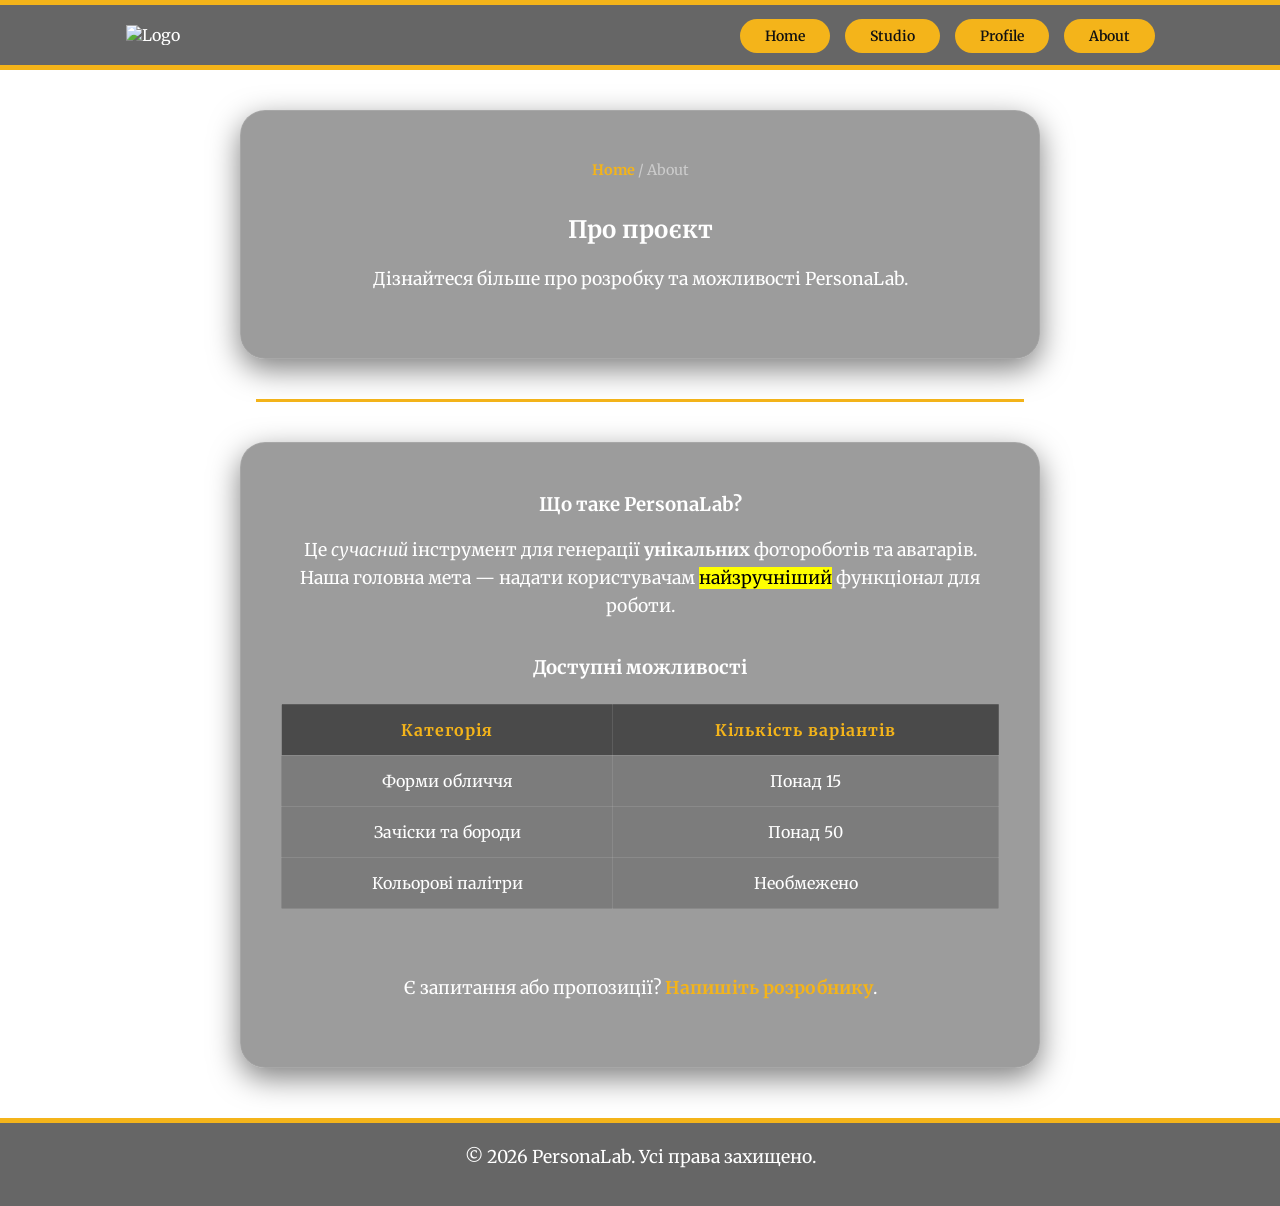
==== about.html @ 851af6e7 "Add files via upload" ====
<!DOCTYPE html>
<html lang="en">
<head>
    <meta charset="UTF-8">
    <meta name="viewport" content="width=device-width, initial-scale=1.0">
    <title>About - PersonaLab</title>
    <link rel="stylesheet" href="style.css">
    <link rel="shortcut icon" href="images/favicon.svg" type="image/x-icon">
    <link rel="preconnect" href="https://fonts.googleapis.com">
    <link rel="preconnect" href="https://fonts.gstatic.com" crossorigin>
    <link href="https://fonts.googleapis.com/css2?family=Merriweather:ital,opsz,wght@0,18..144,300..900;1,18..144,300..900&display=swap" rel="stylesheet">
</head>
<body>
    <header class="header">
        <div class="header_wrapper">
            <nav class="header_nav">
                <img src="images/header.svg" alt="Logo">
                <ul class="header_list">
                    <li class="header_list-item">
                        <a class="header_list-link" href="index.html">Home</a>
                    </li>
                    <li class="header_list-item">
                        <a class="header_list-link" href="studio.html">Studio</a>
                    </li>
                    <li class="header_list-item">
                        <a class="header_list-link" href="profile.html">Profile</a>
                    </li>
                    <li class="header_list-item">
                        <a class="header_list-link" href="about.html">About</a>
                    </li>
                </ul>
            </nav>
        </div>  
    </header>

    <main>
        <section class="page-header">
            <div class="breadcrumbs">
                <a href="index.html">Home</a> / <span>About</span>
            </div>
            
            <div class="page-title">
                <img src="images/about-icon.svg" alt="" width="30">
                <h2>Про проєкт</h2>
            </div>
            
            <p class="page-description">Дізнайтеся більше  про   розробку та можливості PersonaLab.</p>
        </section>

        <hr>

        <section class="about-info">
            <h3>Що таке <b>PersonaLab</b>?</h3>
            <p>Це <i>сучасний</i> інструмент для генерації <strong>унікальних</strong> фотороботів та аватарів. Наша головна мета — надати користувачам <mark>найзручніший</mark> функціонал для роботи.</p>

            <br>

            <h3>Доступні можливості</h3>
            
            <table border="1" cellpadding="10" cellspacing="0">
                <tr>
                    <th>Категорія</th>
                    <th>Кількість варіантів</th>
                </tr>
                <tr>
                    <td>Форми обличчя</td>
                    <td>Понад 15</td>
                </tr>
                <tr>
                    <td>Зачіски та бороди</td>
                    <td>Понад 50</td>
                </tr>
                <tr>
                    <td>Кольорові палітри</td>
                    <td>Необмежено</td>
                </tr>
            </table>

            <br><br>
            <p>Є запитання або пропозиції? <a href="contact.html">Напишіть розробнику</a>.</p>
        </section>
    </main>

    <footer class="footer">
        <div class="footer_wrapper">
            <p>&copy; 2026 PersonaLab. Усі права захищено.</p>
        </div>
    </footer>
    <script src="script.js"></script>
</body>
</html>
---- style.css ----
:root {
    --accent-yellow: #f4b41a; 
    --dark-gray: #333333;
    --text-light: #ffffff;
}

* {
    margin: 0;
    padding: 0;
    box-sizing: border-box;
}

body {
    font-family: "Merriweather", serif;
    background-image: url('images/bg-pattern.png'); 
    background-repeat: repeat; 
    background-attachment: fixed; 
    color: var(--text-light); 
}

.header {
    background-color: #666666; 
    padding-block: 20px;
    border-bottom: 5px solid var(--accent-yellow); 
    border-top: 5px solid var(--accent-yellow); 
}

.header_wrapper {
    max-width: 1069px;
    margin-inline: auto;
    padding: 0 20px;
}

.header_nav {
    display: flex;
    justify-content: space-between;
    align-items: center;
}

.header_list {
    display: flex;
    gap: 15px;
    list-style: none; 
}

.header_list-link {
    font-weight: 600;
    font-size: 14px;
    color: #111;
    background-color: var(--accent-yellow); 
    padding: 8px 25px; 
    border-radius: 20px; 
    text-decoration: none;
    transition: background-color 0.3s, transform 0.2s; 
}

.header_list-link:hover {
    background-color: #f4b41a; 
}

.header_list-link:active {
    background-color: #b07d0a; 
    transform: translateY(0); 
}

.hero_container, .what-is, .how-it-works, .examples, .welcome, .studio-workspace, .profile-intro, .auth-forms, .guide-content, .about-info, .contact-form, .page-header {
    background-color: rgba(90, 90, 90, 0.6);
    backdrop-filter: blur(10px);
    border-radius: 25px; 
    padding: 50px 40px; 
    max-width: 800px; 
    margin: 40px auto; 
    text-align: center; 
    box-shadow: 0 10px 30px rgba(0, 0, 0, 0.5); 
    border: 1px solid rgba(255, 255, 255, 0.1);
}

h1, h2, h3 {
    margin-bottom: 20px;
    color: var(--text-light);
}

p {
    line-height: 1.6;
    margin-bottom: 15px;
    font-size: 1.1rem;
}

.btn-primary {
    display: inline-block;
    background-color: var(--accent-yellow);
    color: #111;
    font-weight: bold;
    padding: 15px 40px;
    border-radius: 30px;
    text-decoration: none;
    margin-top: 20px;
    transition: 0.3s;
}

.btn-primary:hover {
    background-color: #d49a11;
}

hr {
    border: none;
    height: 3px;
    background-color: var(--accent-yellow);
    margin: 40px auto;
    width: 60%; 
}

.footer {
    text-align: center;
    padding: 20px;
    background-color: #666666;
    border-top: 5px solid var(--accent-yellow);
    margin-top: 50px;
}

a {
    color: var(--accent-yellow);
    text-decoration: none;
    font-weight: bold;
    transition: color 0.3s, text-decoration 0.3s;
}

a:hover {
    color: var(--text-light);
    text-decoration: underline;
}

.breadcrumbs {
    font-size: 0.9rem;
    margin-bottom: 15px;
    color: #cccccc;
}

table {
    width: 100%;
    border-collapse: collapse;
    margin: 25px 0;
    background-color: rgba(0, 0, 0, 0.2);
}

th, td {
    padding: 15px; 
    border: 1px solid rgba(255, 255, 255, 0.1);
    text-align: center;
}

th {
    background-color: rgba(0, 0, 0, 0.4);
    color: var(--accent-yellow);
    font-weight: bold;
    letter-spacing: 1px;
}

tr:hover {
    background-color: rgba(244, 180, 26, 0.15);
    transition: background-color 0.3s;
}

.forms-container {
    display: flex;
    flex-wrap: wrap; 
    gap: 40px;
    justify-content: center;
}

.form-box {
    flex: 1;
    min-width: 280px;
    background-color: rgba(0, 0, 0, 0.2);
    padding: 30px;
    border-radius: 15px;
    border: 1px solid rgba(255, 255, 255, 0.05);
}

.form-group {
    margin-bottom: 20px;
    text-align: left;
}

.form-group label {
    display: block;
    margin-bottom: 8px;
    font-size: 0.9rem;
    color: #cccccc;
    letter-spacing: 1px;
}

input[type="text"],
input[type="email"],
input[type="password"],
textarea {
    width: 100%;
    padding: 12px 15px;
    background-color: rgba(255, 255, 255, 0.1);
    border: 1px solid rgba(255, 255, 255, 0.2);
    border-radius: 8px;
    color: var(--text-light); 
    font-family: inherit;
    font-size: 1rem;
    transition: border-color 0.3s, box-shadow 0.3s; 
    outline: none; 
}

input[type="text"]:focus,
input[type="email"]:focus,
input[type="password"]:focus,
textarea:focus {
    border-color: var(--accent-yellow);
    box-shadow: 0 0 8px rgba(244, 180, 26, 0.5); 
    background-color: rgba(255, 255, 255, 0.15); 
}

button {
    cursor: pointer;
    border: none;
    font-family: inherit;
    font-size: 1rem;
}

.btn-secondary {
    display: inline-block;
    background-color: transparent;
    color: var(--accent-yellow);
    border: 2px solid var(--accent-yellow);
    font-weight: bold;
    padding: 13px 38px;
    border-radius: 30px;
    transition: 0.3s;
    margin-top: 10px;
}

.btn-secondary:hover {
    background-color: var(--accent-yellow);
    color: #111;
}

/* =========================================
   СТИЛІ ДЛЯ ФОРМИ ВХОДУ/РЕЄСТРАЦІЇ (ТАБИ)
   ========================================= */

.auth-container {
    max-width: 400px;
    margin: 0 auto; 
    background-color: rgba(0, 0, 0, 0.2);
    padding: 30px;
    border-radius: 15px;
    border: 1px solid rgba(255, 255, 255, 0.05);
}

.auth-tabs {
    display: flex;
    gap: 10px;
    margin-bottom: 25px;
}

.tab-btn {
    flex: 1; 
    padding: 12px;
    background-color: transparent;
    border: 2px solid rgba(255, 255, 255, 0.2);
    color: var(--text-light);
    border-radius: 8px;
    transition: 0.3s;
    font-weight: bold;
}

.tab-btn.active {
    background-color: var(--accent-yellow);
    color: #111;
    border-color: var(--accent-yellow);
}

.tab-btn:hover:not(.active) {
    border-color: var(--accent-yellow);
    color: var(--accent-yellow);
}

.password-box {
    position: relative;
    margin-bottom: 15px;
}

.password-box input {
    margin-bottom: 0;
}

.toggle-password {
    position: absolute;
    right: 12px;
    top: 50%;
    transform: translateY(-50%); 
    background: none;
    border: none;
    cursor: pointer;
    font-size: 18px;
    color: #aaa;
    transition: color 0.3s;
}

.toggle-password:hover {
    color: var(--accent-yellow);
}

.textarea-box {
    position: relative;
}

#char-counter {
    text-align: right;
    font-size: 0.8rem;
    color: #aaa;
    margin-top: -10px; 
    margin-bottom: 15px;
}

.text-danger {
    color: #ff4d4d !important;
    font-weight: bold;
}

.profile-card {
    background-color: rgba(0, 0, 0, 0.3);
    padding: 40px;
    border-radius: 20px;
    border: 2px solid var(--accent-yellow);
    text-align: center;
}

.user-avatar {
    width: 80px;
    margin-bottom: 15px;
    filter: invert(1); 
}

.status-badge {
    background: var(--accent-yellow);
    color: black;
    padding: 2px 10px;
    border-radius: 10px;
    font-size: 0.9rem;
    font-weight: bold;
}

.user-stats {
    display: flex;
    justify-content: center;
    gap: 30px;
    margin: 25px 0;
    padding: 20px;
    background: rgba(255, 255, 255, 0.05);
    border-radius: 10px;
}

.stat-item strong {
    display: block;
    font-size: 1.5rem;
    color: var(--accent-yellow);
}

.btn-link {
    background: none;
    border: none;
    color: #aaa;
    text-decoration: underline;
    cursor: pointer;
    font-size: 0.9rem;
    transition: color 0.3s;
}

.btn-link:hover {
    color: var(--accent-yellow);
}

.dashboard-actions {
    margin-top: 20px;
}


.retro-editor {
    background-color: #1e1e1e; 
    border-style: solid;
    border-color: #111;
    border-width: 4px 3px 5px 6px; 
    border-radius: 8px;
    max-width: 800px;
    margin: 40px auto;
    padding: 15px;
    box-shadow: 8px 8px 0px rgba(0, 0, 0, 0.5);
}


.editor-header {
    background: repeating-linear-gradient(
        -45deg,
        #333,
        #333 10px,
        #222 10px,
        #222 20px
    ); 
    border-style: solid;
    border-color: #111;
    border-width: 4px 3px 4px 6px; 
    border-radius: 4px;
    text-align: center;
    padding: 15px;
    margin-bottom: 15px;
}

.editor-header h2 {
    margin: 0;
    color: var(--text-light);
    text-transform: uppercase;
    letter-spacing: 2px;
    text-shadow: 2px 2px 0px #000;
}


.editor-body {
    display: grid;
    grid-template-columns: 100px 1fr 100px; 
    gap: 15px;
    height: 400px; 
}


.column-left, .column-right {
    display: grid;
    grid-template-rows: repeat(4, 1fr); 
    gap: 10px;
}

.retro-btn {
    background-color: #3a3a3a; 
    border-style: solid;
    border-width: 4px 3px 5px 6px; 
    border-color: #666 #111 #111 #666; 
    border-radius: 4px;
    font-size: 2rem; 
    display: flex;
    justify-content: center;
    align-items: center;
    cursor: pointer;
    transition: background-color 0.1s;
    color: white;
}

.retro-btn:hover {
    background-color: #4a4a4a;
}

/*Активний стан кнопки*/
.retro-btn.active, .retro-btn:active {
    background-color: #222; 
    border-color: #111 #666 #666 #111; 
    box-shadow: inset 4px 4px 8px rgba(0, 0, 0, 0.6); 
    padding-top: 4px; 
    padding-left: 4px;
}

/*Полотно*/
.column-center {
    background-color: #f5f5f5;
    background-image: 
        linear-gradient(#ccc 1px, transparent 1px),
        linear-gradient(90deg, #ccc 1px, transparent 1px);
    background-size: 20px 20px;
    border-style: solid;
    border-color: #111;
    border-width: 4px 3px 4px 6px; 
    border-radius: 4px;
    display: flex;
    justify-content: center;
    align-items: center;
    box-shadow: inset 0 0 20px rgba(0,0,0,0.1);
}

/*Обличчя*/
.face-preview {
    width: 180px;
    height: 220px;
    background-color: #C68642; 
    border-radius: 50% 50% 50% 50% / 45% 45% 55% 55%;
    display: flex;
    flex-direction: column;
    align-items: center;
    justify-content: center;
    gap: 15px;
    transition: background-color 0.3s;
    box-shadow: 5px 5px 15px rgba(0,0,0,0.3); 
}

/*Розміри рис обличчя*/
#face-eyes { font-size: 35px; font-weight: bold; }
#face-nose { font-size: 25px; font-weight: bold; }
#face-mouth { font-size: 30px; font-weight: bold; }

/*Undo/Redo*/
.action-group {
    display: flex;
    justify-content: space-evenly;
    align-items: center;
    padding: 0;
    cursor: default; 
}

.action-group:active {
    border-color: #666 #111 #111 #666;
    background-color: #3a3a3a;
    box-shadow: none;
    padding: 0;
}

.mini-btn {
    background: transparent;
    border: none;
    font-size: 1.1rem;
    cursor: pointer;
    transition: transform 0.1s;
}

.mini-btn:active {
    transform: scale(0.8) translateY(2px); 
}


.kidpix-guy {
    width: 32px;
    height: 32px;
    border-radius: 50%;
    object-fit: cover;
    box-shadow: 0 2px 5px rgba(0, 0, 0, 0.8);
    border: 1px solid #111;
}

/*ПАРАЛАКС*/

.parallax-container {
    position: relative; 
    overflow: hidden;  }


.hero_container {
    position: relative;
    z-index: 2;
}


.parallax-item {
    position: absolute;
    font-size: 3rem; 
    z-index: 1;
    user-select: none;
    pointer-events: none;
    filter: drop-shadow(0px 10px 15px rgba(0, 0, 0, 0.5));
    transition: transform 0.1s ease-out;
}

/*АДАПТИВНИЙ ВЕБДИЗАЙН*/

/* 3. Зображення, що адаптуються для різних пристроїв */
img {
    max-width: 100%;
    height: auto;
    object-fit: contain;
}

/*4. Використання медіа-запитів для розміру екрану менше 768px (Планшети та Телефони) */
@media screen and (max-width: 768px) {
    
    /* 1. Навігаційне меню адаптується для зручного використання */
    .header_nav {
        flex-direction: column; /* Ставимо логотип зверху, а меню під ним */
        gap: 15px;
    }
    
    .header_list {
        flex-wrap: wrap; /* Дозволяємо кнопкам переноситися на новий рядок */
        justify-content: center;
        gap: 10px;
    }

    /* Зменшуємо відступи в усіх головних контейнерах, щоб економити місце на телефоні */
    .hero_container, .what-is, .how-it-works, .examples, .welcome, .studio-workspace, .profile-intro, .auth-forms, .guide-content, .about-info, .contact-form, .page-header {
        padding: 30px 20px;
        margin: 20px 10px;
    }

    /* 2. Гнучкий сітковий макет: Перебудова ретро-редактора */
    .editor-body {
        /* Змінюємо структуру з 3 колонок на 1 колонку і 3 рядки */
        grid-template-columns: 1fr; 
        grid-template-rows: auto auto auto; 
        height: auto; /* Вимикаємо фіксовану висоту */
        gap: 20px;
    }

    /* Бокові панелі перетворюємо на горизонтальні панелі */
    .column-left, .column-right {
        grid-template-columns: repeat(4, 1fr); /* 4 кнопки в один ряд */
        grid-template-rows: auto;
    }

    /* Трохи зменшуємо 3D-кнопки, щоб вони вмістилися в ширину телефону */
    .retro-btn {
        font-size: 1.5rem;
        padding: 5px 0;
        border-width: 3px 2px 4px 5px; /* Робимо рамку трохи тоншою */
    }

    /* Оптимізація кнопки з людиною (Oops!) для телефону */
    .kidpix-guy {
        width: 24px;
        height: 24px;
    }
    
    .mini-btn {
        font-size: 1rem;
    }

    /* Зменшуємо розміри обличчя на телефоні, щоб воно не вилазило */
    .face-preview {
        width: 140px;
        height: 180px;
        gap: 10px;
    }

    #face-eyes { font-size: 28px; }
    #face-nose { font-size: 20px; }
    #face-mouth { font-size: 24px; }
}

/* Медіа-запит для зовсім маленьких екранів (старі смартфони) */
@media screen and (max-width: 480px) {
    h1 { font-size: 1.5rem; }
    h2 { font-size: 1.2rem; }
    
    .header_list-link {
        padding: 8px 15px;
        font-size: 12px;
    }
}
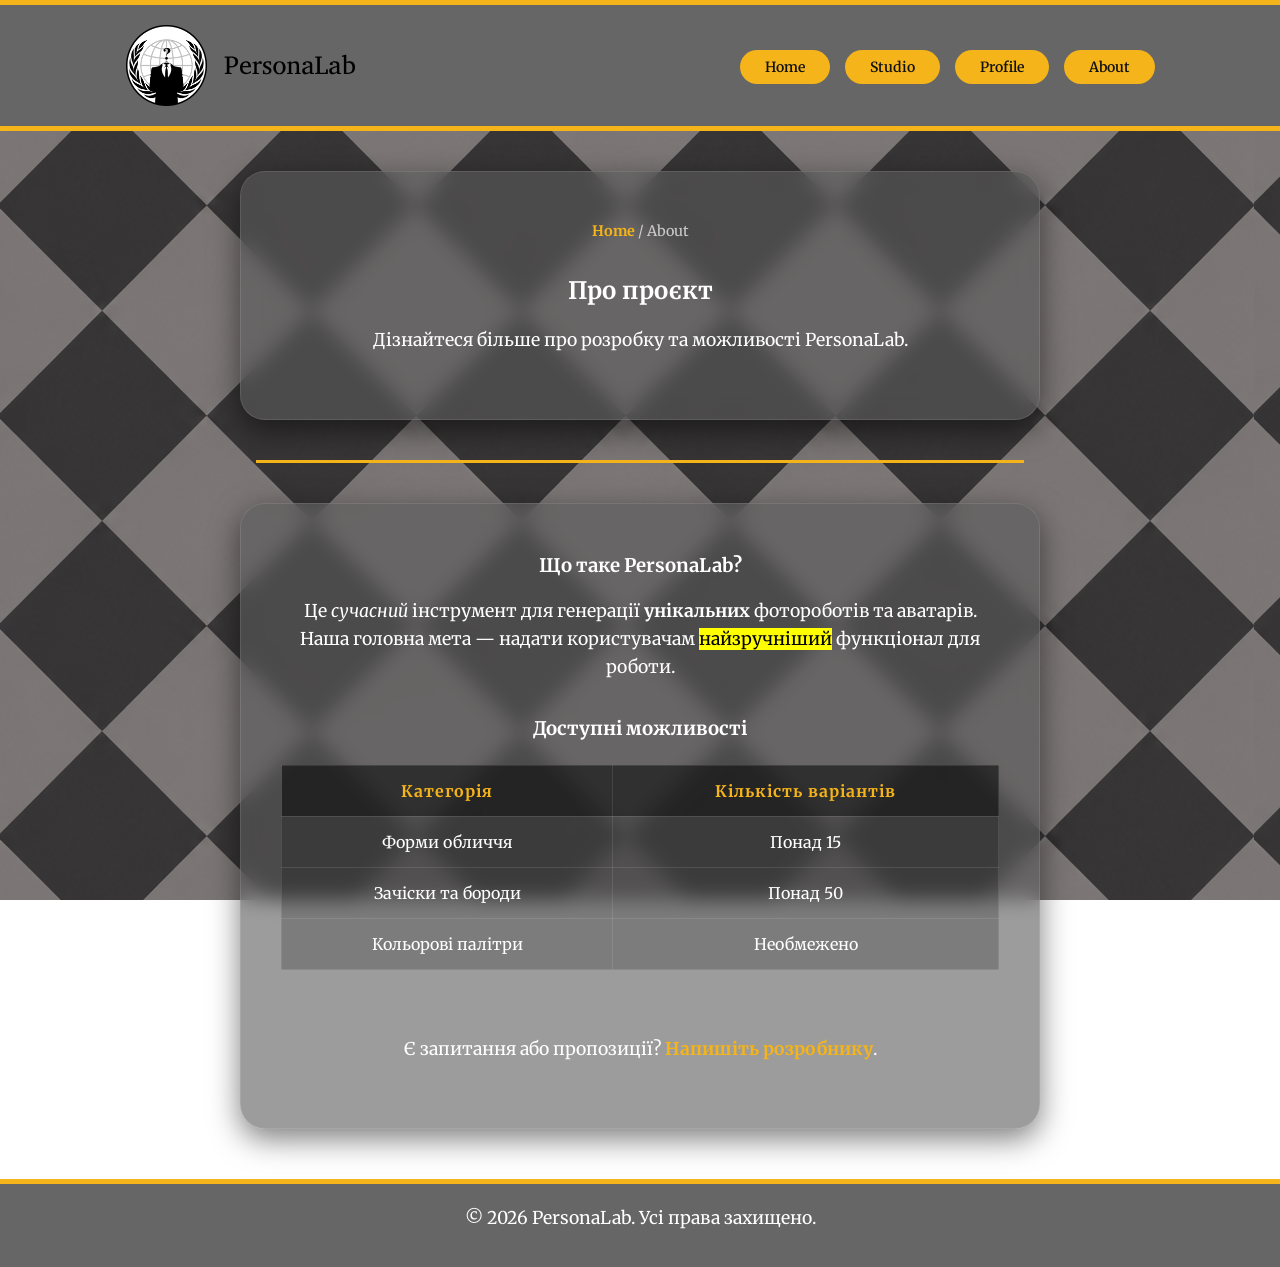
==== commit 2c74d2cd: "Add files via upload" ====
--- a/about.html
+++ b/about.html
@@ -86,6 +86,6 @@
             <p>&copy; 2026 PersonaLab. Усі права захищено.</p>
         </div>
     </footer>
-    <script src="script.js"></script>
+    <script src="script.js" defer></script>
 </body>
 </html>
--- a/style.css
+++ b/style.css
@@ -569,28 +569,28 @@
     object-fit: contain;
 }
 
-/*4. Використання медіа-запитів для розміру екрану менше 768px (Планшети та Телефони) */
+/*4. для розміру екрану менше 768px*/
 @media screen and (max-width: 768px) {
     
-    /* 1. Навігаційне меню адаптується для зручного використання */
+   
     .header_nav {
-        flex-direction: column; /* Ставимо логотип зверху, а меню під ним */
+        flex-direction: column; 
         gap: 15px;
     }
     
     .header_list {
-        flex-wrap: wrap; /* Дозволяємо кнопкам переноситися на новий рядок */
+        flex-wrap: wrap;
         justify-content: center;
         gap: 10px;
     }
 
-    /* Зменшуємо відступи в усіх головних контейнерах, щоб економити місце на телефоні */
+    /* Зменшуємо відступи в усіх головних контейнерах */
     .hero_container, .what-is, .how-it-works, .examples, .welcome, .studio-workspace, .profile-intro, .auth-forms, .guide-content, .about-info, .contact-form, .page-header {
         padding: 30px 20px;
         margin: 20px 10px;
     }
 
-    /* 2. Гнучкий сітковий макет: Перебудова ретро-редактора */
+    /* 2. редактор */
     .editor-body {
         /* Змінюємо структуру з 3 колонок на 1 колонку і 3 рядки */
         grid-template-columns: 1fr; 
@@ -599,20 +599,20 @@
         gap: 20px;
     }
 
-    /* Бокові панелі перетворюємо на горизонтальні панелі */
+    
     .column-left, .column-right {
         grid-template-columns: repeat(4, 1fr); /* 4 кнопки в один ряд */
         grid-template-rows: auto;
     }
 
-    /* Трохи зменшуємо 3D-кнопки, щоб вони вмістилися в ширину телефону */
+   
     .retro-btn {
         font-size: 1.5rem;
         padding: 5px 0;
-        border-width: 3px 2px 4px 5px; /* Робимо рамку трохи тоншою */
-    }
-
-    /* Оптимізація кнопки з людиною (Oops!) для телефону */
+        border-width: 3px 2px 4px 5px;
+    }
+
+   
     .kidpix-guy {
         width: 24px;
         height: 24px;
@@ -622,7 +622,7 @@
         font-size: 1rem;
     }
 
-    /* Зменшуємо розміри обличчя на телефоні, щоб воно не вилазило */
+
     .face-preview {
         width: 140px;
         height: 180px;
@@ -634,7 +634,7 @@
     #face-mouth { font-size: 24px; }
 }
 
-/* Медіа-запит для зовсім маленьких екранів (старі смартфони) */
+/* Медіа-запит для зовсім малих екранів*/
 @media screen and (max-width: 480px) {
     h1 { font-size: 1.5rem; }
     h2 { font-size: 1.2rem; }
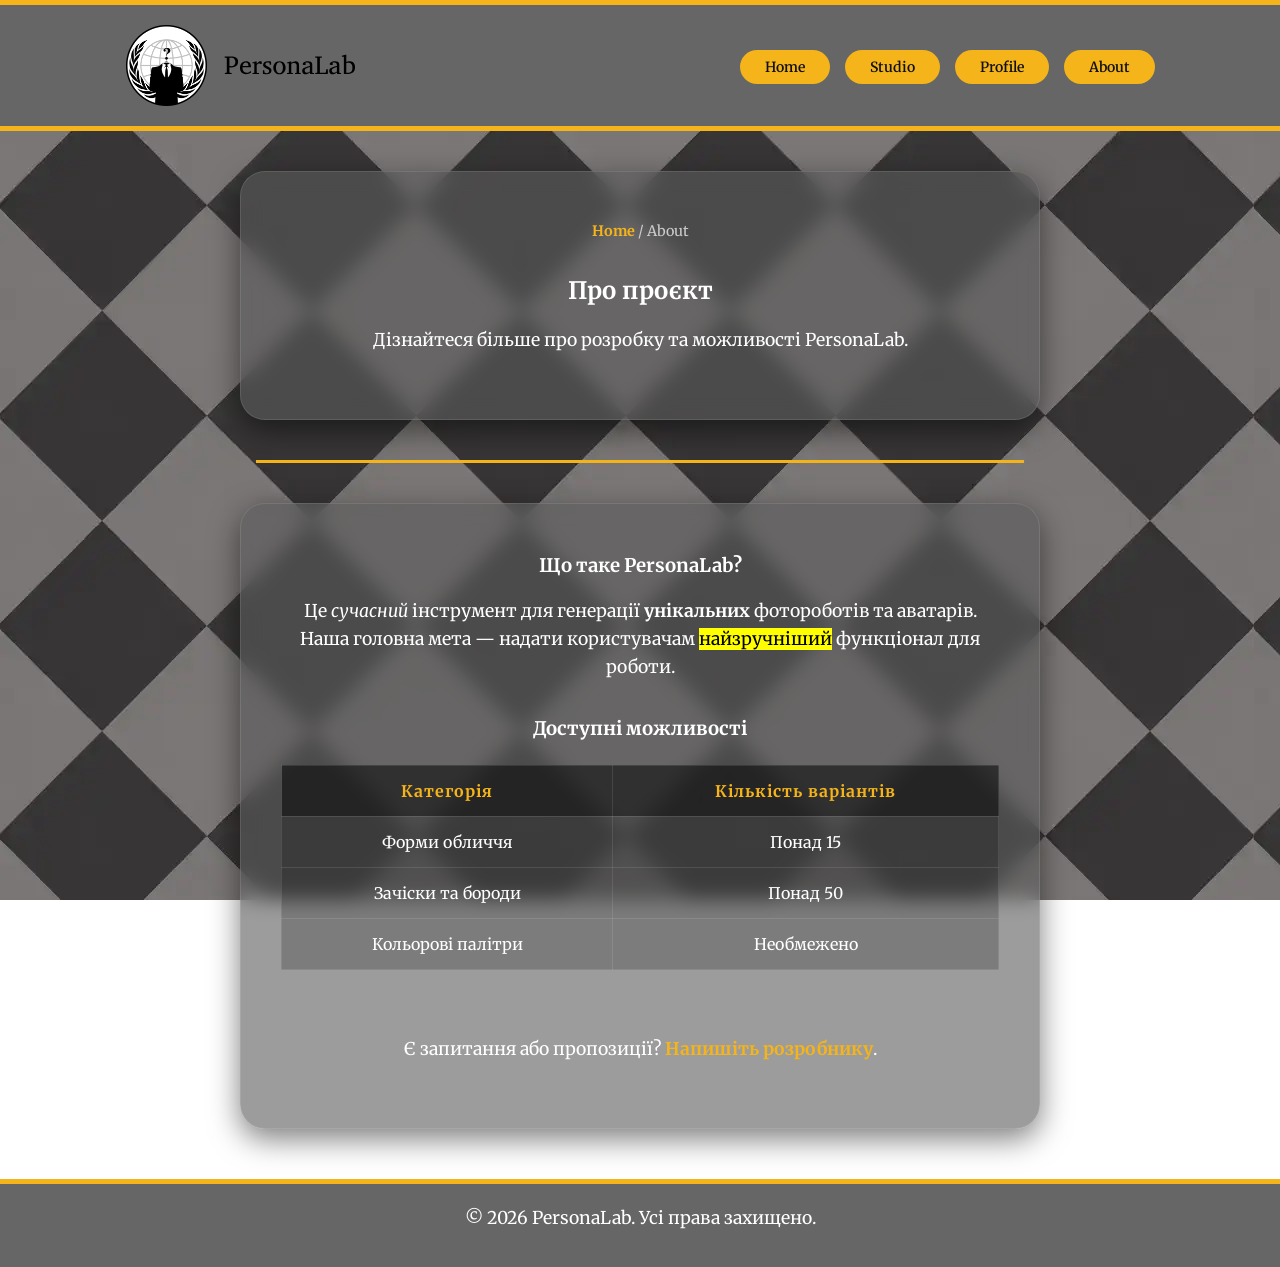
==== commit 74c6b11e: "Add files via upload Final wave, hopefully" ====
--- a/about.html
+++ b/about.html
@@ -3,8 +3,8 @@
 <head>
     <meta charset="UTF-8">
     <meta name="viewport" content="width=device-width, initial-scale=1.0">
-    <title>About - PersonaLab</title>
-    <link rel="stylesheet" href="style.css">
+   <title>Про проєкт PersonaLab - Генератор аватарів</title>
+    <meta name="description" content="Дізнайтеся більше про розробку та можливості генератора персонажів PersonaLab. Сучасний інструмент з ретро-дизайном.">   <link rel="stylesheet" href="style.min.css">
     <link rel="shortcut icon" href="images/favicon.svg" type="image/x-icon">
     <link rel="preconnect" href="https://fonts.googleapis.com">
     <link rel="preconnect" href="https://fonts.gstatic.com" crossorigin>
--- a/style.min.css
+++ b/style.min.css
@@ -0,0 +1 @@
+a:hover,body,h1,h2,h3{color:var(--text-light)}.footer,td,th{text-align:center}:root{--accent-yellow:#f4b41a;--dark-gray:#333333;--text-light:#ffffff}*{margin:0;padding:0;box-sizing:border-box}body{font-family:Merriweather,serif;background-image:url('images/bg-pattern.webp');background-repeat:repeat;background-attachment:fixed}.header{background-color:#666;padding-block:20px;border-bottom:5px solid var(--accent-yellow);border-top:5px solid var(--accent-yellow)}.header_wrapper{max-width:1069px;margin-inline:auto;padding:0 20px}.header_nav{display:flex;justify-content:space-between;align-items:center}.header_list{display:flex;gap:15px;list-style:none}.header_list-link{font-weight:600;font-size:14px;color:#111;background-color:var(--accent-yellow);padding:8px 25px;border-radius:20px;text-decoration:none;transition:background-color .3s,transform .2s}.btn-primary,a{text-decoration:none;font-weight:700}.breadcrumbs,.form-group label{font-size:.9rem;color:#ccc}.header_list-link:hover{background-color:#f4b41a}.header_list-link:active{background-color:#b07d0a;transform:translateY(0)}.about-info,.auth-forms,.contact-form,.examples,.guide-content,.hero_container,.how-it-works,.page-header,.profile-intro,.studio-workspace,.welcome,.what-is{background-color:rgba(90,90,90,.6);backdrop-filter:blur(10px);border-radius:25px;padding:50px 40px;max-width:800px;margin:40px auto;text-align:center;box-shadow:0 10px 30px rgba(0,0,0,.5);border:1px solid rgba(255,255,255,.1)}h1,h2,h3{margin-bottom:20px}.breadcrumbs,p{margin-bottom:15px}p{line-height:1.6;font-size:1.1rem}.btn-primary{display:inline-block;background-color:var(--accent-yellow);color:#111;padding:15px 40px;border-radius:30px;margin-top:20px;transition:.3s}.btn-link,a:hover{text-decoration:underline}.btn-primary:hover{background-color:#d49a11}.btn-secondary:hover,.tab-btn.active,hr{background-color:var(--accent-yellow)}hr{border:none;height:3px;margin:40px auto;width:60%}.footer{padding:20px;background-color:#666;border-top:5px solid var(--accent-yellow);margin-top:50px}.form-box,table{background-color:rgba(0,0,0,.2)}a{color:var(--accent-yellow);transition:color .3s,text-decoration .3s}.btn-secondary,th{color:var(--accent-yellow);font-weight:700}table{width:100%;border-collapse:collapse;margin:25px 0}td,th{padding:15px;border:1px solid rgba(255,255,255,.1)}th{background-color:rgba(0,0,0,.4);letter-spacing:1px}tr:hover{background-color:rgba(244,180,26,.15);transition:background-color .3s}.forms-container{display:flex;flex-wrap:wrap;gap:40px;justify-content:center}.form-box{flex:1;min-width:280px;padding:30px;border-radius:15px;border:1px solid rgba(255,255,255,.05)}.form-group{margin-bottom:20px;text-align:left}.form-group label{display:block;margin-bottom:8px;letter-spacing:1px}input[type=email],input[type=password],input[type=text],textarea{width:100%;padding:12px 15px;background-color:rgba(255,255,255,.1);border:1px solid rgba(255,255,255,.2);border-radius:8px;color:var(--text-light);font-family:inherit;font-size:1rem;transition:border-color .3s,box-shadow .3s;outline:0}input[type=email]:focus,input[type=password]:focus,input[type=text]:focus,textarea:focus{border-color:var(--accent-yellow);box-shadow:0 0 8px rgba(244,180,26,.5);background-color:rgba(255,255,255,.15)}button{cursor:pointer;border:none;font-family:inherit;font-size:1rem}.btn-secondary{display:inline-block;background-color:transparent;border:2px solid var(--accent-yellow);padding:13px 38px;border-radius:30px;transition:.3s;margin-top:10px}.btn-secondary:hover{color:#111}.auth-container{max-width:400px;margin:0 auto;background-color:rgba(0,0,0,.2);padding:30px;border-radius:15px;border:1px solid rgba(255,255,255,.05)}.auth-tabs{display:flex;gap:10px;margin-bottom:25px}.tab-btn{flex:1;padding:12px;background-color:transparent;border:2px solid rgba(255,255,255,.2);color:var(--text-light);border-radius:8px;transition:.3s;font-weight:700}.retro-btn,.user-stats{justify-content:center}.btn-link,.toggle-password{transition:color .3s;cursor:pointer}.tab-btn.active{color:#111;border-color:var(--accent-yellow)}.btn-link:hover,.stat-item strong,.toggle-password:hover{color:var(--accent-yellow)}.tab-btn:hover:not(.active){border-color:var(--accent-yellow);color:var(--accent-yellow)}.password-box{position:relative;margin-bottom:15px}.password-box input{margin-bottom:0}.toggle-password{position:absolute;right:12px;top:50%;transform:translateY(-50%);background:0 0;border:none;font-size:18px;color:#aaa}.hero_container,.textarea-box{position:relative}#char-counter{text-align:right;font-size:.8rem;color:#aaa;margin-top:-10px;margin-bottom:15px}.text-danger{color:#ff4d4d!important;font-weight:700}.profile-card{background-color:rgba(0,0,0,.3);padding:40px;border-radius:20px;border:2px solid var(--accent-yellow);text-align:center}.user-avatar{width:80px;margin-bottom:15px;filter:invert(1)}.status-badge{background:var(--accent-yellow);color:#000;padding:2px 10px;border-radius:10px;font-size:.9rem;font-weight:700}.user-stats{display:flex;gap:30px;margin:25px 0;padding:20px;background:rgba(255,255,255,.05);border-radius:10px}.stat-item strong{display:block;font-size:1.5rem}.btn-link{background:0 0;border:none;color:#aaa;font-size:.9rem}.editor-header,.retro-editor{border-color:#111;padding:15px}.dashboard-actions{margin-top:20px}.retro-editor{background-color:#1e1e1e;border-style:solid;border-width:4px 3px 5px 6px;border-radius:8px;max-width:800px;margin:40px auto;box-shadow:8px 8px 0 rgba(0,0,0,.5)}.column-center,.editor-header,.retro-btn{border-style:solid;border-radius:4px}.editor-header{background:repeating-linear-gradient(-45deg,#333,#333 10px,#222 10px,#222 20px);border-width:4px 3px 4px 6px;text-align:center;margin-bottom:15px}.editor-header h2{margin:0;color:var(--text-light);text-transform:uppercase;letter-spacing:2px;text-shadow:2px 2px 0 #000}.editor-body{display:grid;grid-template-columns:100px 1fr 100px;gap:15px;height:400px}.column-left,.column-right{display:grid;grid-template-rows:repeat(4,1fr);gap:10px}.retro-btn{background-color:#3a3a3a;border-width:4px 3px 5px 6px;border-color:#666 #111 #111 #666;font-size:2rem;display:flex;align-items:center;cursor:pointer;transition:background-color .1s;color:#fff}.retro-btn:hover{background-color:#4a4a4a}.retro-btn.active,.retro-btn:active{background-color:#222;border-color:#111 #666 #666 #111;box-shadow:inset 4px 4px 8px rgba(0,0,0,.6);padding-top:4px;padding-left:4px}.column-center{background-color:#f5f5f5;background-image:linear-gradient(#ccc 1px,transparent 1px),linear-gradient(90deg,#ccc 1px,transparent 1px);background-size:20px 20px;border-color:#111;border-width:4px 3px 4px 6px;display:flex;justify-content:center;align-items:center;box-shadow:inset 0 0 20px rgba(0,0,0,.1)}.face-preview{width:180px;height:220px;background-color:#c68642;border-radius:50%/45% 45% 55% 55%;display:flex;flex-direction:column;align-items:center;justify-content:center;gap:15px;transition:background-color .3s;box-shadow:5px 5px 15px rgba(0,0,0,.3)}#face-eyes{font-size:35px;font-weight:700}#face-nose{font-size:25px;font-weight:700}#face-mouth{font-size:30px;font-weight:700}.action-group{display:flex;justify-content:space-evenly;align-items:center;padding:0;cursor:default}.action-group:active{border-color:#666 #111 #111 #666;background-color:#3a3a3a;box-shadow:none;padding:0}.mini-btn{background:0 0;border:none;font-size:1.1rem;cursor:pointer;transition:transform .1s}.mini-btn:active{transform:scale(.8) translateY(2px)}.kidpix-guy{width:32px;height:32px;border-radius:50%;object-fit:cover;box-shadow:0 2px 5px rgba(0,0,0,.8);border:1px solid #111}.parallax-container{position:relative;overflow:hidden}.hero_container{z-index:2}.parallax-item{position:absolute;font-size:3rem;z-index:1;user-select:none;pointer-events:none;filter:drop-shadow(0px 10px 15px rgba(0, 0, 0, .5));transition:transform .1s ease-out}img{max-width:100%;height:auto;object-fit:contain}@media screen and (max-width:768px){.header_nav{flex-direction:column;gap:15px}.header_list{flex-wrap:wrap;justify-content:center;gap:10px}.about-info,.auth-forms,.contact-form,.examples,.guide-content,.hero_container,.how-it-works,.page-header,.profile-intro,.studio-workspace,.welcome,.what-is{padding:30px 20px;margin:20px 10px}.editor-body{grid-template-columns:1fr;grid-template-rows:auto auto auto;height:auto;gap:20px}.column-left,.column-right{grid-template-columns:repeat(4,1fr);grid-template-rows:auto}.retro-btn{font-size:1.5rem;padding:5px 0;border-width:3px 2px 4px 5px}.kidpix-guy{width:24px;height:24px}.mini-btn{font-size:1rem}.face-preview{width:140px;height:180px;gap:10px}#face-eyes{font-size:28px}#face-nose{font-size:20px}#face-mouth{font-size:24px}}@media screen and (max-width:480px){h1{font-size:1.5rem}h2{font-size:1.2rem}.header_list-link{padding:8px 15px;font-size:12px}}
